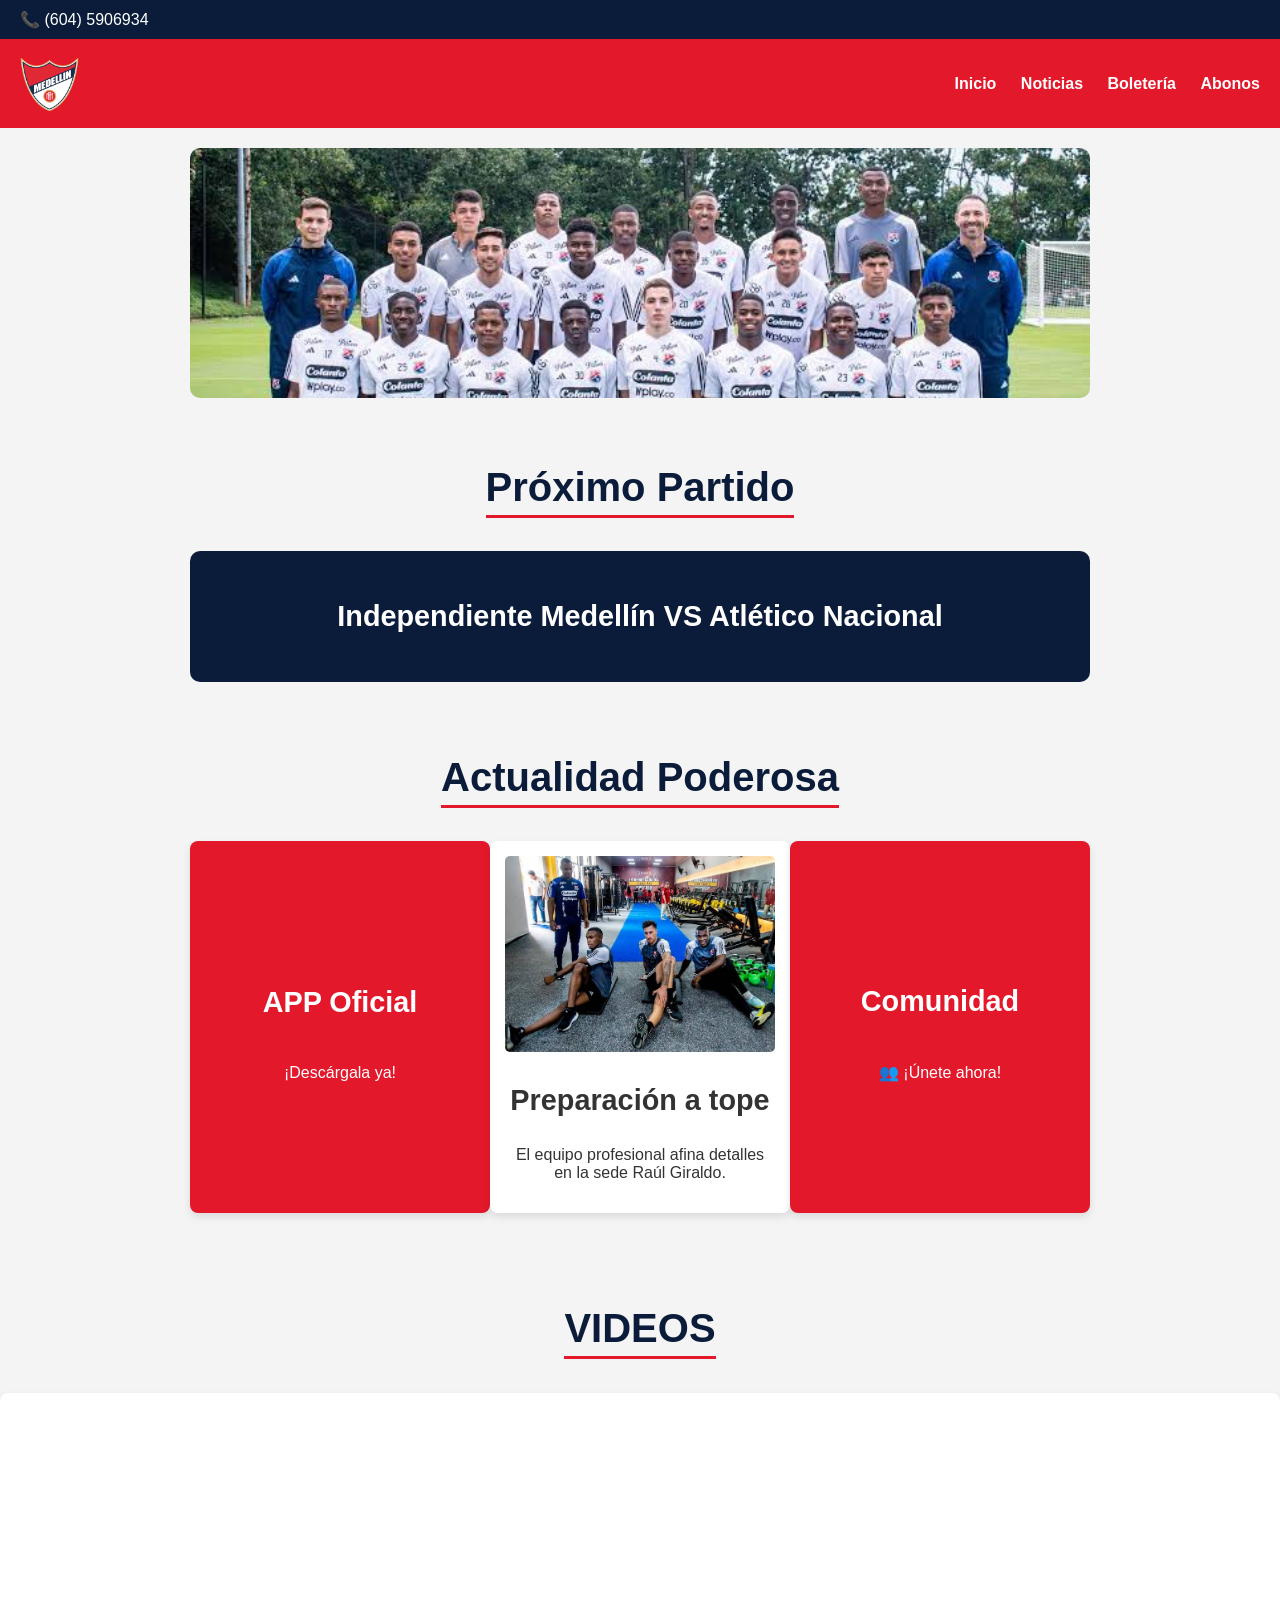
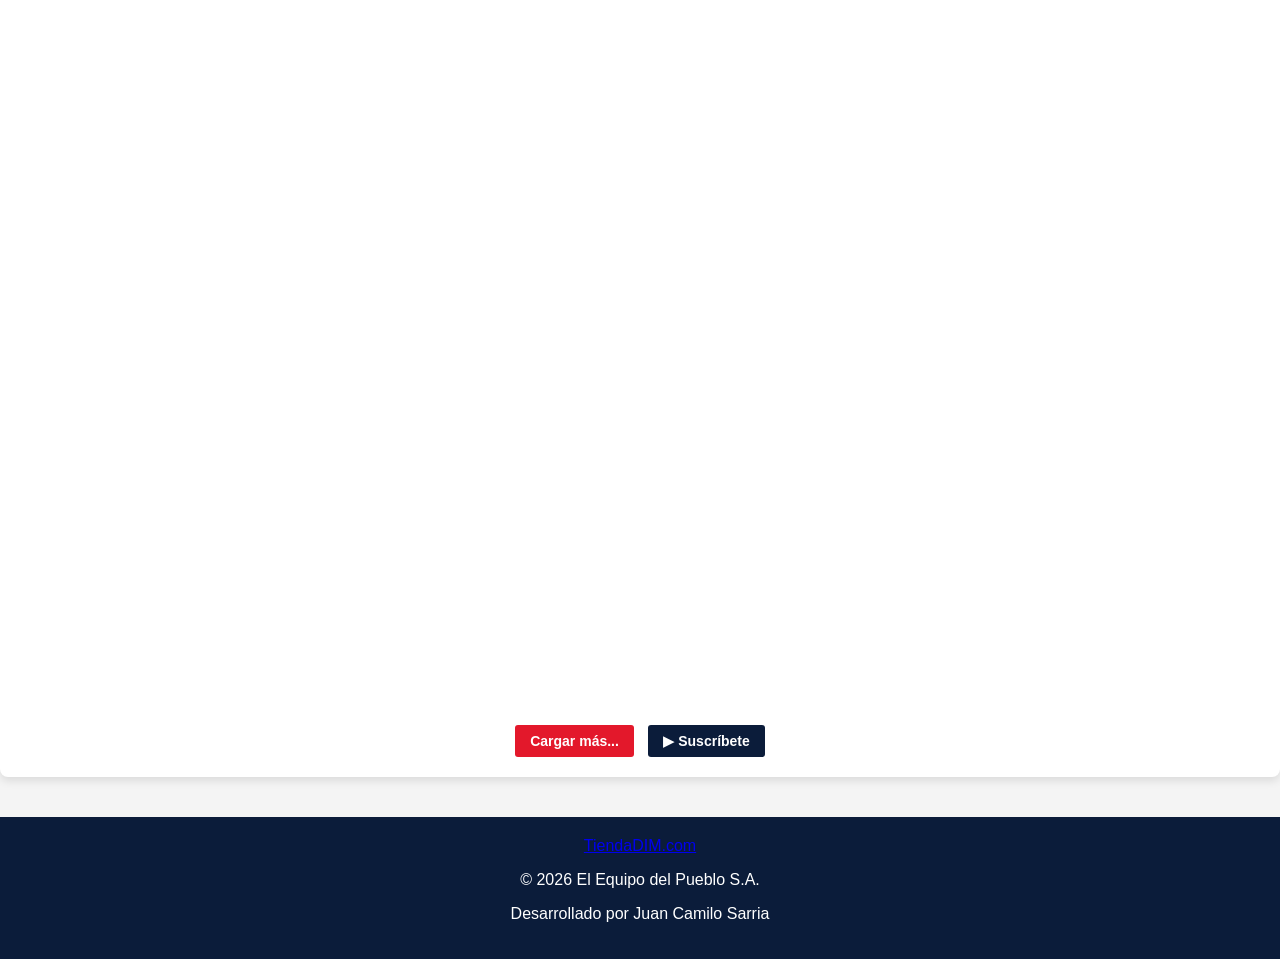
==== Pagnina Medallo/index.html @ 1a3fd240 "Add files via upload" ====
<!DOCTYPE html>
<html lang="es">
<head>
    <meta charset="UTF-8">
    <!-- AGREGADO DEL PDF: Etiqueta viewport para adaptar el área visible -->
    <meta name="viewport" content="width=device-width, initial-scale=1.0">
    <title>DIM Oficial - El Equipo del Pueblo</title>
    <link rel="stylesheet" href="style.css">
</head>
<body>

    <!-- Contacto: Teléfono a la izquierda, tienda a la derecha -->
    <div class="contacto">
        <span class="telefono">📞 (604) 5906934</span>
        
    </div>

    <!-- Encabezado: Imagen (logo) a la izquierda, menú (texto) a la derecha -->
    <header>
        <img src="EscudoNuevo2026.png" alt="Escudo DIM" class="logo">
        
        <nav>
            <ul>
                <li><a href="#inicio">Inicio</a></li>
                <li><a href="#noticias">Noticias</a></li>
                <li><a href="#boleteria">Boletería</a></li>
                <li><a href="#abonos">Abonos</a></li>
            </ul>
        </nav>
    </header>

    <main>
      
        <img src="images (2).jpg" alt="La Cantera DIM" class="banner">
       
        <section class="seccion">
            <h2>Próximo Partido</h2>
            <div class="marcador">
                <h3>Independiente Medellín VS Atlético Nacional</h3>
            </div>
        </section>

        <section class="seccion">
            <h2>Actualidad Poderosa</h2>
            
            <div class="lista-tarjetas">
                <div class="tarjeta tarjeta-roja">
                    <h3>APP Oficial</h3>
                    <p> ¡Descárgala ya!</p>
                </div>

                <div class="tarjeta">
                    <img src="images (1).jpg" alt="Entrenamiento DIM">
                    <h3>Preparación a tope</h3>
                    <p>El equipo profesional afina detalles en la sede Raúl Giraldo.</p>
                </div>

                <div class="tarjeta tarjeta-roja">
                    <h3>Comunidad</h3>
                    <p>👥 ¡Únete ahora!</p>
                </div>
            </div>
        </section>
    </main>


<!-- Sección de Videos -->
        <section class="seccion">
            <h2>VIDEOS</h2>
            
            <div class="contenedor-videos">
                <!-- Video principal (Grande) -->
                <div class="video-principal">
                    <!-- Aquí pones el link de "Insertar" de YouTube -->
                    <iframe src="https://www.youtube.com/embed/Z_X-hQxXvXo" title="Presentación Juan Fernando Quintero" frameborder="0" allowfullscreen></iframe>
                </div>

                <!-- Videos secundarios (Pequeños) -->
                <div class="videos-pequenos">
                    <div class="video-mini">
                        <iframe src="https://www.youtube.com/embed/TU_LINK_AQUI" title="Video 1" frameborder="0" allowfullscreen></iframe>
                    </div>
                    <div class="video-mini">
                        <iframe src="https://www.youtube.com/embed/TU_LINK_AQUI" title="Video 2" frameborder="0" allowfullscreen></iframe>
                    </div>
                    <div class="video-mini">
                        <iframe src="https://www.youtube.com/embed/TU_LINK_AQUI" title="Video 3" frameborder="0" allowfullscreen></iframe>
                    </div>
                    <div class="video-mini">
                        <iframe src="https://www.youtube.com/embed/TU_LINK_AQUI" title="Video 4" frameborder="0" allowfullscreen></iframe>
                    </div>
                </div>

                <!-- Botones Cargar más y Suscríbete -->
                <div class="botones-video">
                    <button class="btn-rojo">Cargar más...</button>
                    <button class="btn-azul">▶ Suscríbete</button>
                </div>
            </div>
        </section>

    <footer>
        <a href="https://tiendadim.com/" class="tienda">TiendaDIM.com</a>
        <p>© 2026 El Equipo del Pueblo S.A.</p>
        <p>Desarrollado por Juan Camilo Sarria</p>
    </footer>

</body>
</html>
---- Pagnina Medallo/style.css ----
/* Estilos Generales */
body {
    font-family: Arial, sans-serif;
    background-color: #f4f4f4;
    color: #333;
    margin: 0;
    padding: 0;
}

/* AGREGADO DEL PDF: Imágenes responsivas globales para que no se desborden */
img {
    max-width: 100%;
    height: auto;
}

/* AGREGADO DEL PDF: Textos básicos en medidas relativas */
p, a, span {
    font-size: 1rem;
}

/* Barra de Contacto */
.contacto {
    background-color: #0b1c3a;
    color: white;
    padding: 10px 20px;
    display: flex; 
    justify-content: space-between; 
    align-items: center; 
}

.contacto a {
    color: white;
    font-weight: bold;
    text-decoration: none;
}

/* Encabezado */
header {
    background-color: #e3182b;
    color: white;
    padding: 15px 20px;
    display: flex;
    justify-content: space-between;
    align-items: center; 
}

.logo {
    width: 59px;
}

nav ul {
    list-style: none;
    padding: 0;
    margin: 0;
}

nav li {
    display: inline-block; 
    margin-left: 20px; 
}

nav a {
    color: white;
    text-decoration: none;
    font-weight: bold;
}

/* Contenido Principal */
main {
    max-width: 900px;
    margin: 0 auto;
    padding: 20px;
}

.banner {
    width: 100%;
    height: 250px; /* Hace que la imagen sea más bajita */
    object-fit: cover; /* Recorta la foto sin deformarla para que encaje */
    margin-bottom: 30px;
    border-radius: 10px; 
}

.seccion {
    text-align: center; 
    margin-bottom: 40px;
}

h2 {
    color: #0b1c3a;
    border-bottom: 3px solid #e3182b;
    display: inline-block;
    padding-bottom: 5px;
    /* AGREGADO DEL PDF: Función clamp para títulos dinámicos */
    font-size: clamp(1.5rem, 5vw, 2.5rem);
}

h3 {
    /* AGREGADO DEL PDF: Función clamp para subtítulos */
    font-size: clamp(1.2rem, 4vw, 1.8rem);
}

/* Marcador del partido */
.marcador {
    background-color: #0b1c3a;
    color: white;
    padding: 20px;
    border-radius: 10px;
}

/* Tarjetas */
.lista-tarjetas {
    display: flex;
    justify-content: space-between;
    flex-wrap: wrap; /* Ligero ajuste para evitar que se aplasten excesivamente en móvil */
}

.tarjeta {
    background-color: white;
    width: 30%;
    border-radius: 8px;
    padding: 15px;
    text-align: center;
    box-shadow: 0 4px 8px rgba(0,0,0,0.1);
    transition: transform 0.3s;
}

.tarjeta:hover {
    transform: translateY(-5px);
}

.tarjeta img {
    width: 100%;
    border-radius: 5px;
}

.tarjeta-roja {
    background-color: #e3182b;
    color: white;
    /* Las siguientes 3 líneas centran el texto verticalmente */
    display: flex;
    flex-direction: column;
    justify-content: center;
}

/* Footer */
footer {
    background-color: #0b1c3a;
    color: white;
    text-align: center;
    padding: 20px;
    margin-top: 20px;
}

/* --- SECCIÓN DE VIDEOS RECIENTE --- */
.contenedor-videos {
    background-color: white;
    padding: 10px;
    border-radius: 8px;
    box-shadow: 0 4px 8px rgba(0,0,0,0.1);
}

/* Video Grande */
.video-principal {
    margin-bottom: 15px;
}

.video-principal iframe {
    width: 100%;
    aspect-ratio: 16/9; /* Mantiene el formato rectangular perfecto del video */
    border-radius: 5px;
}

/* Videos Pequeños */
.videos-pequenos {
    display: flex;
    justify-content: space-between;
}

.video-mini {
    width: 24%; /* 24% para que quepan 4 videos */
}

.video-mini iframe {
    width: 100%;
    aspect-ratio: 16/9; /* Mantienen la misma proporción que el grande */
    border-radius: 3px;
}

/* Botones Rojos y Azules de abajo */
.botones-video {
    text-align: center;
    margin-top: 20px;
    margin-bottom: 10px;
}

.btn-rojo, .btn-azul {
    padding: 8px 15px;
    border: none;
    color: white;
    font-weight: bold;
    font-size: 14px;
    border-radius: 3px;
    cursor: pointer;
    margin: 0 5px;
}

.btn-rojo {
    background-color: #e3182b;
}

.btn-azul {
    background-color: #0b1c3a;
}

.tienda {
    text-align: right;
}
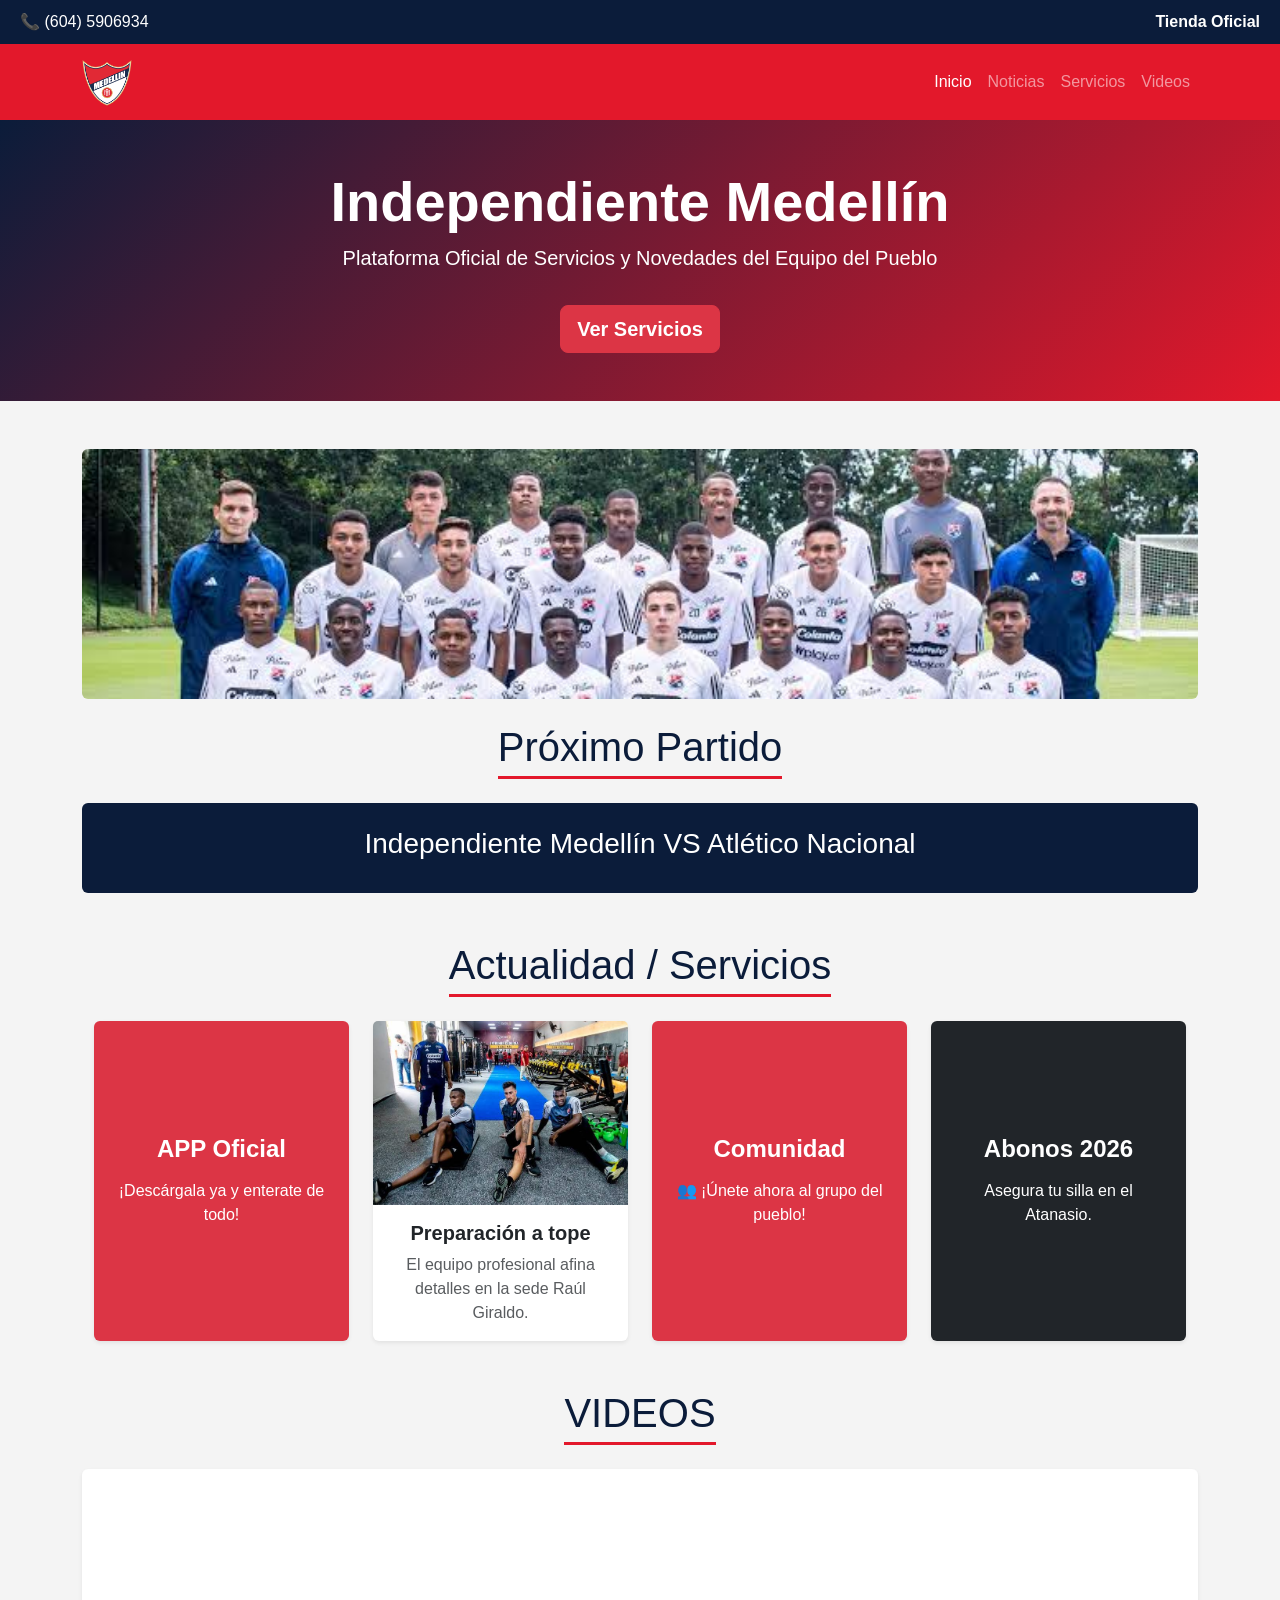
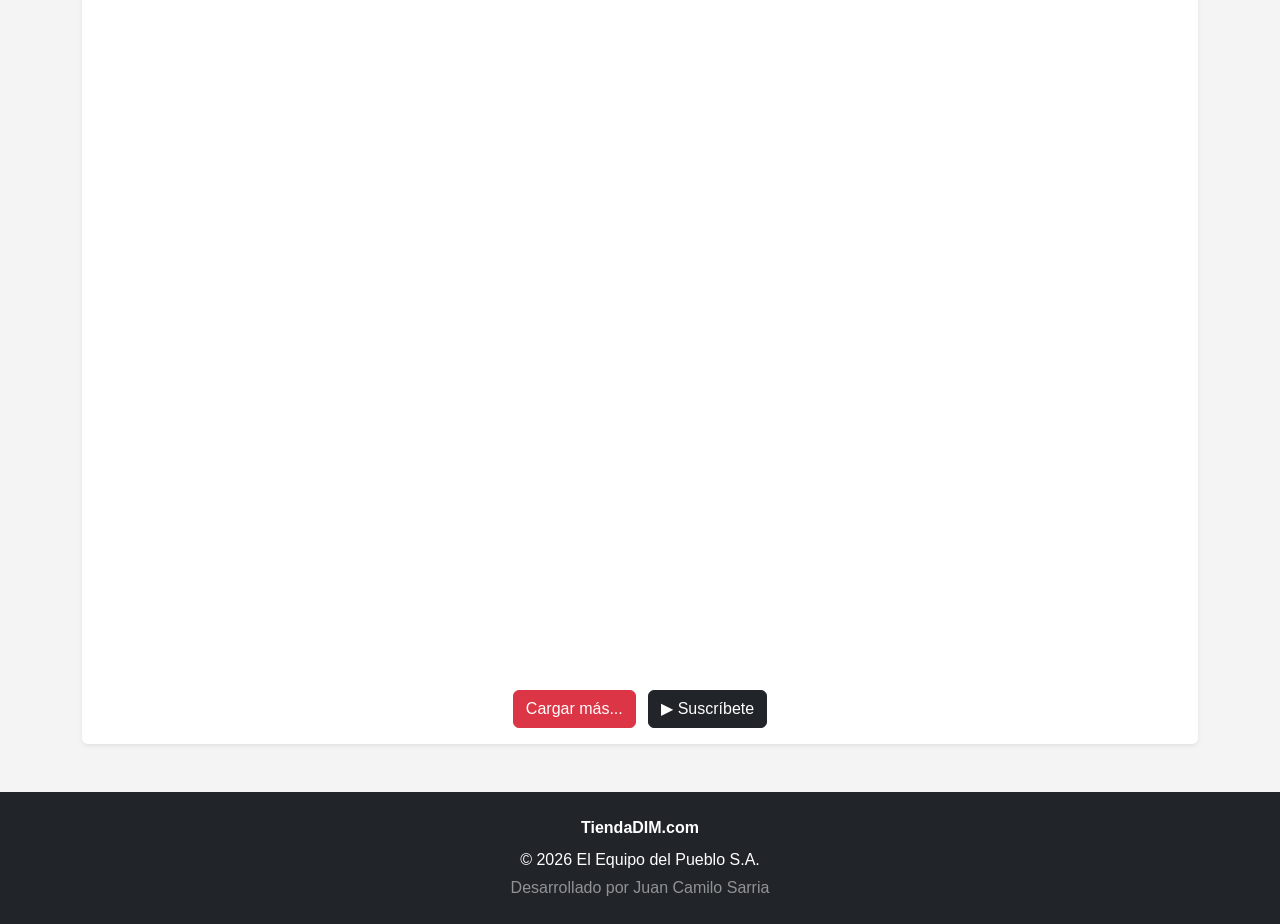
==== commit e18ad80a: "Add files via upload" ====
--- a/Pagnina Medallo/index.html
+++ b/Pagnina Medallo/index.html
@@ -2,108 +2,159 @@
 <html lang="es">
 <head>
     <meta charset="UTF-8">
-    <!-- AGREGADO DEL PDF: Etiqueta viewport para adaptar el área visible -->
     <meta name="viewport" content="width=device-width, initial-scale=1.0">
     <title>DIM Oficial - El Equipo del Pueblo</title>
+    
+    <!-- Librería Bootstrap 5 CDN (Obligatoria según taller) -->
+    <link href="https://cdn.jsdelivr.net/npm/bootstrap@5.3.3/dist/css/bootstrap.min.css" rel="stylesheet">
     <link rel="stylesheet" href="style.css">
 </head>
 <body>
 
-    <!-- Contacto: Teléfono a la izquierda, tienda a la derecha -->
+    <!-- Contacto Superior -->
     <div class="contacto">
         <span class="telefono">📞 (604) 5906934</span>
-        
+        <a href="https://tiendadim.com/" target="_blank">Tienda Oficial</a>
     </div>
 
-    <!-- Encabezado: Imagen (logo) a la izquierda, menú (texto) a la derecha -->
-    <header>
-        <img src="EscudoNuevo2026.png" alt="Escudo DIM" class="logo">
-        
-        <nav>
-            <ul>
-                <li><a href="#inicio">Inicio</a></li>
-                <li><a href="#noticias">Noticias</a></li>
-                <li><a href="#boleteria">Boletería</a></li>
-                <li><a href="#abonos">Abonos</a></li>
-            </ul>
-        </nav>
-    </header>
+    <!-- Navegación Responsiva con Menú Hamburguesa en móvil (<992px) -->
+    <nav class="navbar navbar-expand-lg navbar-dark nav-dim sticky-top">
+        <div class="container">
+            <a class="navbar-brand" href="#">
+                <img src="EscudoNuevo2026.png" alt="Escudo DIM" class="logo">
+            </a>
+            
+            <button class="navbar-toggler" type="button" data-bs-toggle="collapse" data-bs-target="#menuPrincipal">
+                <span class="navbar-toggler-icon"></span>
+            </button>
+            
+            <div class="collapse navbar-collapse" id="menuPrincipal">
+                <ul class="navbar-nav ms-auto">
+                    <li class="nav-item"><a class="nav-link active" href="#inicio">Inicio</a></li>
+                    <li class="nav-item"><a class="nav-link" href="#noticias">Noticias</a></li>
+                    <li class="nav-item"><a class="nav-link" href="#servicios">Servicios</a></li>
+                    <li class="nav-item"><a class="nav-link" href="#videos">Videos</a></li>
+                </ul>
+            </div>
+        </div>
+    </nav>
 
-    <main>
+    <!-- Hero Section (Sección Principal) -->
+    <section id="inicio" class="hero-section py-5 text-center text-white">
+        <div class="container">
+            <h1 class="display-4 fw-bold">Independiente Medellín</h1>
+            <p class="lead">Plataforma Oficial de Servicios y Novedades del Equipo del Pueblo</p>
+            <a href="#servicios" class="btn btn-danger btn-lg mt-3 fw-bold">Ver Servicios</a>
+        </div>
+    </section>
+
+    <main class="container my-5">
       
-        <img src="images (2).jpg" alt="La Cantera DIM" class="banner">
+        <!-- Banner Principal -->
+        <div class="row mb-4">
+            <div class="col-12">
+                <img src="images (2).jpg" alt="La Cantera DIM" class="banner img-fluid rounded">
+            </div>
+        </div>
        
-        <section class="seccion">
+        <!-- Próximo Partido -->
+        <section class="seccion text-center mb-5">
             <h2>Próximo Partido</h2>
-            <div class="marcador">
+            <div class="marcador p-4 rounded mt-3">
                 <h3>Independiente Medellín VS Atlético Nacional</h3>
             </div>
         </section>
 
-        <section class="seccion">
-            <h2>Actualidad Poderosa</h2>
+        <!-- SECCIÓN DE SERVICIOS -->
+        <section id="servicios" class="seccion text-center mb-5">
+            <h2 class="mb-4">Actualidad / Servicios</h2>
             
-            <div class="lista-tarjetas">
-                <div class="tarjeta tarjeta-roja">
-                    <h3>APP Oficial</h3>
-                    <p> ¡Descárgala ya!</p>
+            <div class="container">
+                <div class="row g-4">
+                    <!-- Tarjeta 1: APP Oficial -->
+                    <div class="col-12 col-md-6 col-lg-3">
+                        <div class="card h-100 shadow-sm border-0 bg-danger text-white">
+                            <div class="card-body d-flex flex-column justify-content-center text-center p-4">
+                                <h3 class="h4 fw-bold">APP Oficial</h3>
+                                <p class="card-text mt-2">¡Descárgala ya y enterate de todo!</p>
+                            </div>
+                        </div>
+                    </div>
+
+                    <!-- Tarjeta 2: Entrenamiento -->
+                    <div class="col-12 col-md-6 col-lg-3">
+                        <div class="card h-100 shadow-sm border-0">
+                            <img src="images (1).jpg" class="card-img-top" alt="Entrenamiento DIM">
+                            <div class="card-body d-flex flex-column justify-content-between text-center">
+                                <h3 class="h5 fw-bold text-dark">Preparación a tope</h3>
+                                <p class="card-text text-muted">El equipo profesional afina detalles en la sede Raúl Giraldo.</p>
+                            </div>
+                        </div>
+                    </div>
+
+                    <!-- Tarjeta 3: Comunidad -->
+                    <div class="col-12 col-md-6 col-lg-3">
+                        <div class="card h-100 shadow-sm border-0 bg-danger text-white">
+                            <div class="card-body d-flex flex-column justify-content-center text-center p-4">
+                                <h3 class="h4 fw-bold">Comunidad</h3>
+                                <p class="card-text mt-2">👥 ¡Únete ahora al grupo del pueblo!</p>
+                            </div>
+                        </div>
+                    </div>
+
+                    <!-- Tarjeta 4: Tienda/Abonos -->
+                    <div class="col-12 col-md-6 col-lg-3">
+                        <div class="card h-100 shadow-sm border-0 bg-dark text-white">
+                            <div class="card-body d-flex flex-column justify-content-center text-center p-4">
+                                <h3 class="h4 fw-bold">Abonos 2026</h3>
+                                <p class="card-text mt-2">Asegura tu silla en el Atanasio.</p>
+                            </div>
+                        </div>
+                    </div>
+                </div>
+            </div>
+        </section>
+
+        <!-- Videos -->
+        <section id="videos" class="seccion mb-5 text-center">
+            <h2>VIDEOS</h2>
+            <div class="contenedor-videos p-3 rounded shadow-sm bg-white mt-3">
+                <div class="video-principal mb-3">
+                    <iframe src="https://www.youtube.com/embed/Z_X-hQxXvXo" title="Presentación Juan Fernando Quintero" frameborder="0" allowfullscreen></iframe>
                 </div>
 
-                <div class="tarjeta">
-                    <img src="images (1).jpg" alt="Entrenamiento DIM">
-                    <h3>Preparación a tope</h3>
-                    <p>El equipo profesional afina detalles en la sede Raúl Giraldo.</p>
+                <div class="row g-2">
+                    <div class="col-6 col-md-3">
+                        <iframe src="https://www.youtube.com/embed/Z_X-hQxXvXo" class="w-100" style="aspect-ratio: 16/9;" frameborder="0" allowfullscreen></iframe>
+                    </div>
+                    <div class="col-6 col-md-3">
+                        <iframe src="https://www.youtube.com/embed/Z_X-hQxXvXo" class="w-100" style="aspect-ratio: 16/9;" frameborder="0" allowfullscreen></iframe>
+                    </div>
+                    <div class="col-6 col-md-3">
+                        <iframe src="https://www.youtube.com/embed/Z_X-hQxXvXo" class="w-100" style="aspect-ratio: 16/9;" frameborder="0" allowfullscreen></iframe>
+                    </div>
+                    <div class="col-6 col-md-3">
+                        <iframe src="https://www.youtube.com/embed/Z_X-hQxXvXo" class="w-100" style="aspect-ratio: 16/9;" frameborder="0" allowfullscreen></iframe>
+                    </div>
                 </div>
 
-                <div class="tarjeta tarjeta-roja">
-                    <h3>Comunidad</h3>
-                    <p>👥 ¡Únete ahora!</p>
+                <div class="botones-video mt-3">
+                    <button class="btn btn-danger me-2">Cargar más...</button>
+                    <button class="btn btn-dark">▶ Suscríbete</button>
                 </div>
             </div>
         </section>
     </main>
 
-
-<!-- Sección de Videos -->
-        <section class="seccion">
-            <h2>VIDEOS</h2>
-            
-            <div class="contenedor-videos">
-                <!-- Video principal (Grande) -->
-                <div class="video-principal">
-                    <!-- Aquí pones el link de "Insertar" de YouTube -->
-                    <iframe src="https://www.youtube.com/embed/Z_X-hQxXvXo" title="Presentación Juan Fernando Quintero" frameborder="0" allowfullscreen></iframe>
-                </div>
-
-                <!-- Videos secundarios (Pequeños) -->
-                <div class="videos-pequenos">
-                    <div class="video-mini">
-                        <iframe src="https://www.youtube.com/embed/TU_LINK_AQUI" title="Video 1" frameborder="0" allowfullscreen></iframe>
-                    </div>
-                    <div class="video-mini">
-                        <iframe src="https://www.youtube.com/embed/TU_LINK_AQUI" title="Video 2" frameborder="0" allowfullscreen></iframe>
-                    </div>
-                    <div class="video-mini">
-                        <iframe src="https://www.youtube.com/embed/TU_LINK_AQUI" title="Video 3" frameborder="0" allowfullscreen></iframe>
-                    </div>
-                    <div class="video-mini">
-                        <iframe src="https://www.youtube.com/embed/TU_LINK_AQUI" title="Video 4" frameborder="0" allowfullscreen></iframe>
-                    </div>
-                </div>
-
-                <!-- Botones Cargar más y Suscríbete -->
-                <div class="botones-video">
-                    <button class="btn-rojo">Cargar más...</button>
-                    <button class="btn-azul">▶ Suscríbete</button>
-                </div>
-            </div>
-        </section>
-
-    <footer>
-        <a href="https://tiendadim.com/" class="tienda">TiendaDIM.com</a>
-        <p>© 2026 El Equipo del Pueblo S.A.</p>
-        <p>Desarrollado por Juan Camilo Sarria</p>
+    <footer class="bg-dark text-white text-center py-4 mt-5">
+        <div class="container">
+            <a href="https://tiendadim.com/" target="_blank" class="text-white text-decoration-none fw-bold d-block mb-2">TiendaDIM.com</a>
+            <p class="mb-1">© 2026 El Equipo del Pueblo S.A.</p>
+            <p class="mb-0 text-white-50">Desarrollado por Juan Camilo Sarria</p>
+        </div>
     </footer>
 
+    <!-- Script de Bootstrap 5 -->
+    <script src="https://cdn.jsdelivr.net/npm/bootstrap@5.3.3/dist/js/bootstrap.bundle.min.js"></script>
 </body>
 </html>
--- a/Pagnina Medallo/style.css
+++ b/Pagnina Medallo/style.css
@@ -1,24 +1,15 @@
-/* Estilos Generales */
+/* Estilos Complementarios */
 body {
     font-family: Arial, sans-serif;
     background-color: #f4f4f4;
     color: #333;
-    margin: 0;
-    padding: 0;
 }
 
-/* AGREGADO DEL PDF: Imágenes responsivas globales para que no se desborden */
 img {
     max-width: 100%;
     height: auto;
 }
 
-/* AGREGADO DEL PDF: Textos básicos en medidas relativas */
-p, a, span {
-    font-size: 1rem;
-}
-
-/* Barra de Contacto */
 .contacto {
     background-color: #0b1c3a;
     color: white;
@@ -34,55 +25,23 @@
     text-decoration: none;
 }
 
-/* Encabezado */
-header {
-    background-color: #e3182b;
-    color: white;
-    padding: 15px 20px;
-    display: flex;
-    justify-content: space-between;
-    align-items: center; 
+.nav-dim {
+    background-color: #e3182b !important;
 }
 
 .logo {
-    width: 59px;
+    width: 50px;
+    height: auto;
 }
 
-nav ul {
-    list-style: none;
-    padding: 0;
-    margin: 0;
-}
-
-nav li {
-    display: inline-block; 
-    margin-left: 20px; 
-}
-
-nav a {
-    color: white;
-    text-decoration: none;
-    font-weight: bold;
-}
-
-/* Contenido Principal */
-main {
-    max-width: 900px;
-    margin: 0 auto;
-    padding: 20px;
+.hero-section {
+    background: linear-gradient(135deg, #0b1c3a 0%, #e3182b 100%);
 }
 
 .banner {
     width: 100%;
-    height: 250px; /* Hace que la imagen sea más bajita */
-    object-fit: cover; /* Recorta la foto sin deformarla para que encaje */
-    margin-bottom: 30px;
-    border-radius: 10px; 
-}
-
-.seccion {
-    text-align: center; 
-    margin-bottom: 40px;
+    height: 250px;
+    object-fit: cover;
 }
 
 h2 {
@@ -90,128 +49,25 @@
     border-bottom: 3px solid #e3182b;
     display: inline-block;
     padding-bottom: 5px;
-    /* AGREGADO DEL PDF: Función clamp para títulos dinámicos */
     font-size: clamp(1.5rem, 5vw, 2.5rem);
 }
 
-h3 {
-    /* AGREGADO DEL PDF: Función clamp para subtítulos */
-    font-size: clamp(1.2rem, 4vw, 1.8rem);
-}
-
-/* Marcador del partido */
 .marcador {
     background-color: #0b1c3a;
     color: white;
-    padding: 20px;
-    border-radius: 10px;
 }
 
-/* Tarjetas */
-.lista-tarjetas {
-    display: flex;
-    justify-content: space-between;
-    flex-wrap: wrap; /* Ligero ajuste para evitar que se aplasten excesivamente en móvil */
+/* Efectos en las tarjetas */
+.card {
+    transition: transform 0.3s ease, box-shadow 0.3s ease;
 }
 
-.tarjeta {
-    background-color: white;
-    width: 30%;
-    border-radius: 8px;
-    padding: 15px;
-    text-align: center;
-    box-shadow: 0 4px 8px rgba(0,0,0,0.1);
-    transition: transform 0.3s;
-}
-
-.tarjeta:hover {
+.card:hover {
     transform: translateY(-5px);
-}
-
-.tarjeta img {
-    width: 100%;
-    border-radius: 5px;
-}
-
-.tarjeta-roja {
-    background-color: #e3182b;
-    color: white;
-    /* Las siguientes 3 líneas centran el texto verticalmente */
-    display: flex;
-    flex-direction: column;
-    justify-content: center;
-}
-
-/* Footer */
-footer {
-    background-color: #0b1c3a;
-    color: white;
-    text-align: center;
-    padding: 20px;
-    margin-top: 20px;
-}
-
-/* --- SECCIÓN DE VIDEOS RECIENTE --- */
-.contenedor-videos {
-    background-color: white;
-    padding: 10px;
-    border-radius: 8px;
-    box-shadow: 0 4px 8px rgba(0,0,0,0.1);
-}
-
-/* Video Grande */
-.video-principal {
-    margin-bottom: 15px;
 }
 
 .video-principal iframe {
     width: 100%;
-    aspect-ratio: 16/9; /* Mantiene el formato rectangular perfecto del video */
+    aspect-ratio: 16/9;
     border-radius: 5px;
-}
-
-/* Videos Pequeños */
-.videos-pequenos {
-    display: flex;
-    justify-content: space-between;
-}
-
-.video-mini {
-    width: 24%; /* 24% para que quepan 4 videos */
-}
-
-.video-mini iframe {
-    width: 100%;
-    aspect-ratio: 16/9; /* Mantienen la misma proporción que el grande */
-    border-radius: 3px;
-}
-
-/* Botones Rojos y Azules de abajo */
-.botones-video {
-    text-align: center;
-    margin-top: 20px;
-    margin-bottom: 10px;
-}
-
-.btn-rojo, .btn-azul {
-    padding: 8px 15px;
-    border: none;
-    color: white;
-    font-weight: bold;
-    font-size: 14px;
-    border-radius: 3px;
-    cursor: pointer;
-    margin: 0 5px;
-}
-
-.btn-rojo {
-    background-color: #e3182b;
-}
-
-.btn-azul {
-    background-color: #0b1c3a;
-}
-
-.tienda {
-    text-align: right;
 }
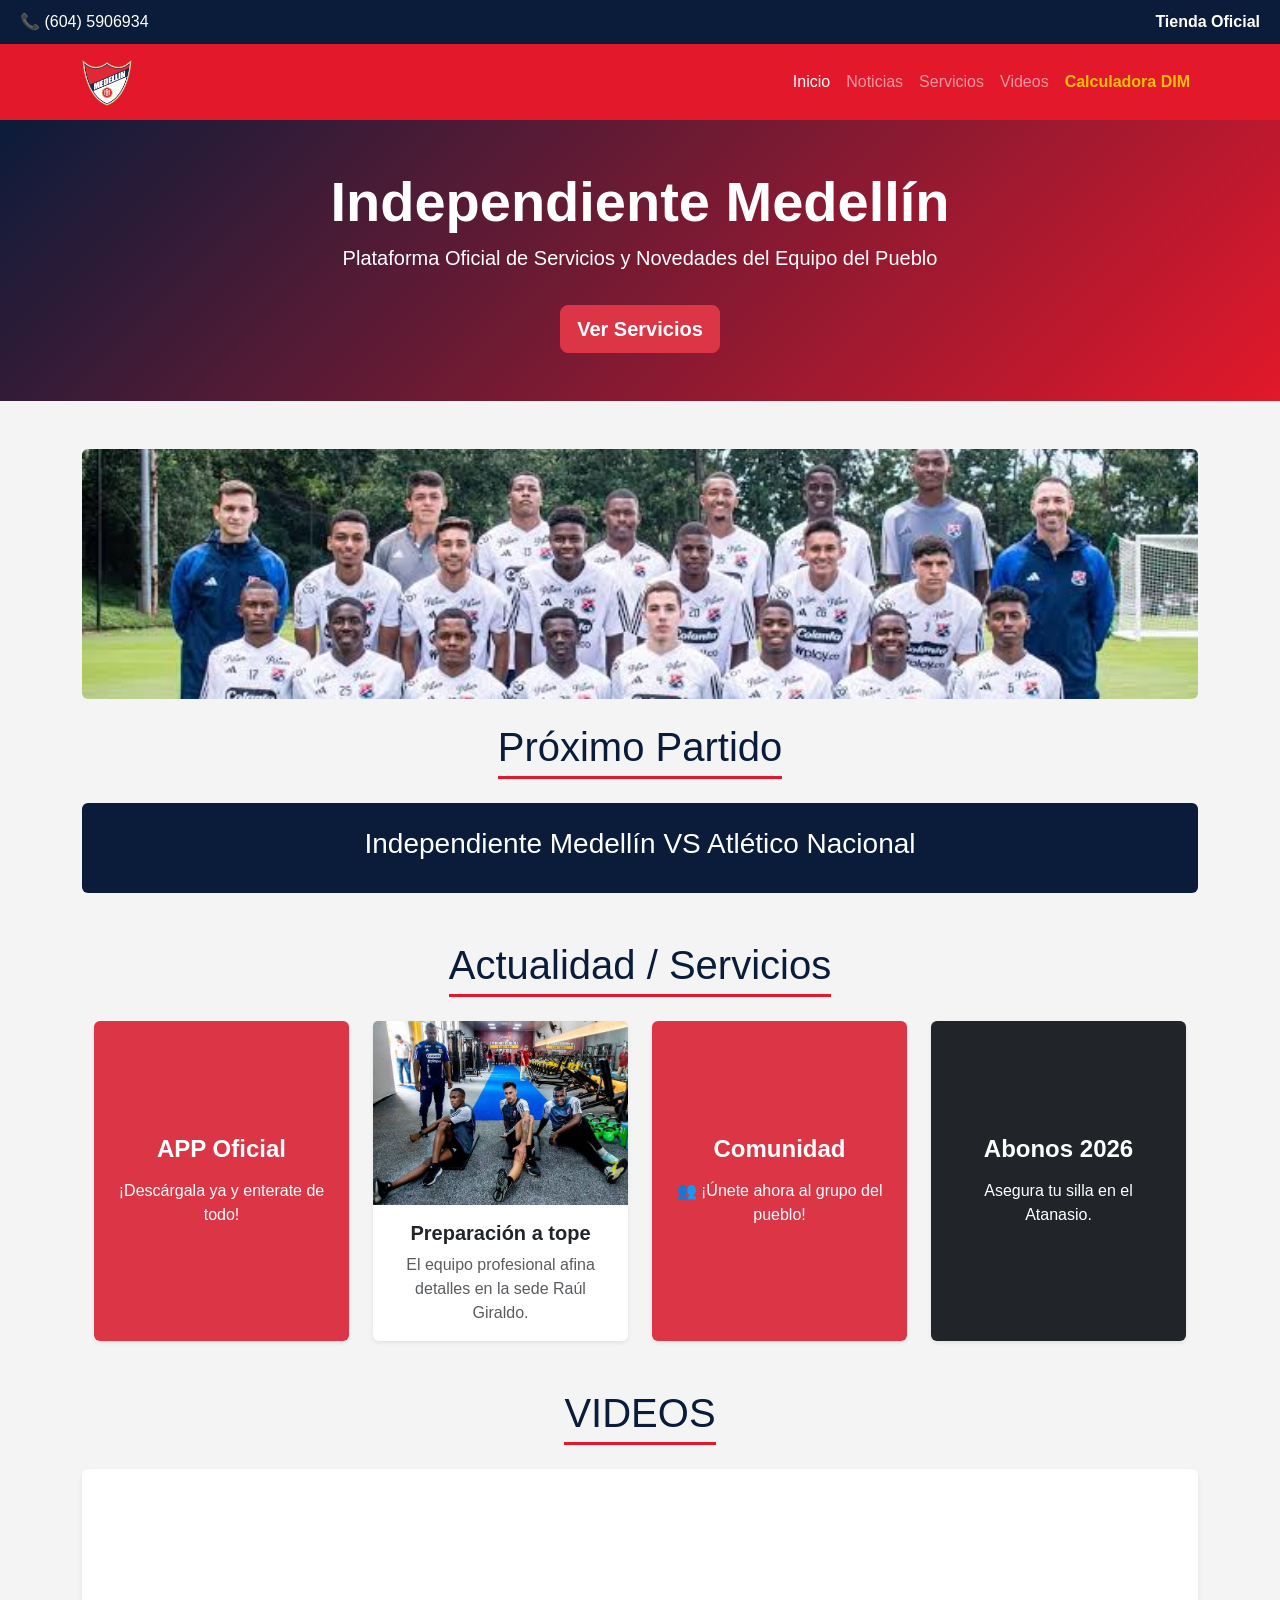
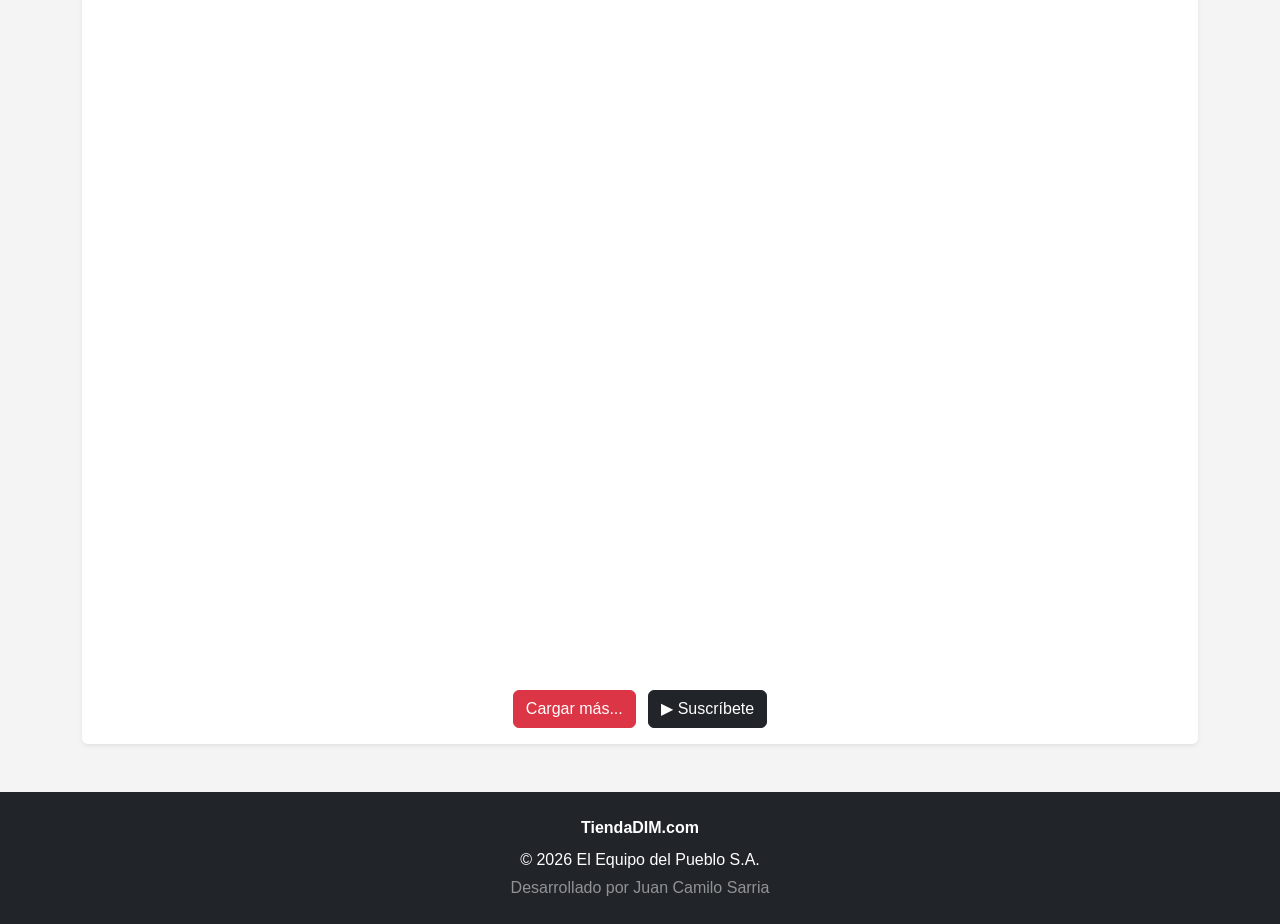
==== commit d0a31bdc: "Add files via upload" ====
--- a/Pagnina Medallo/index.html
+++ b/Pagnina Medallo/index.html
@@ -34,6 +34,8 @@
                     <li class="nav-item"><a class="nav-link" href="#noticias">Noticias</a></li>
                     <li class="nav-item"><a class="nav-link" href="#servicios">Servicios</a></li>
                     <li class="nav-item"><a class="nav-link" href="#videos">Videos</a></li>
+      
+                    <li class="nav-item"><a class="nav-link fw-bold text-warning" href="calculadora.html">Calculadora DIM</a></li>
                 </ul>
             </div>
         </div>
@@ -154,7 +156,10 @@
         </div>
     </footer>
 
-    <!-- Script de Bootstrap 5 -->
+
     <script src="https://cdn.jsdelivr.net/npm/bootstrap@5.3.3/dist/js/bootstrap.bundle.min.js"></script>
+
+    <script src="Java.js"></script>
+
 </body>
 </html>
